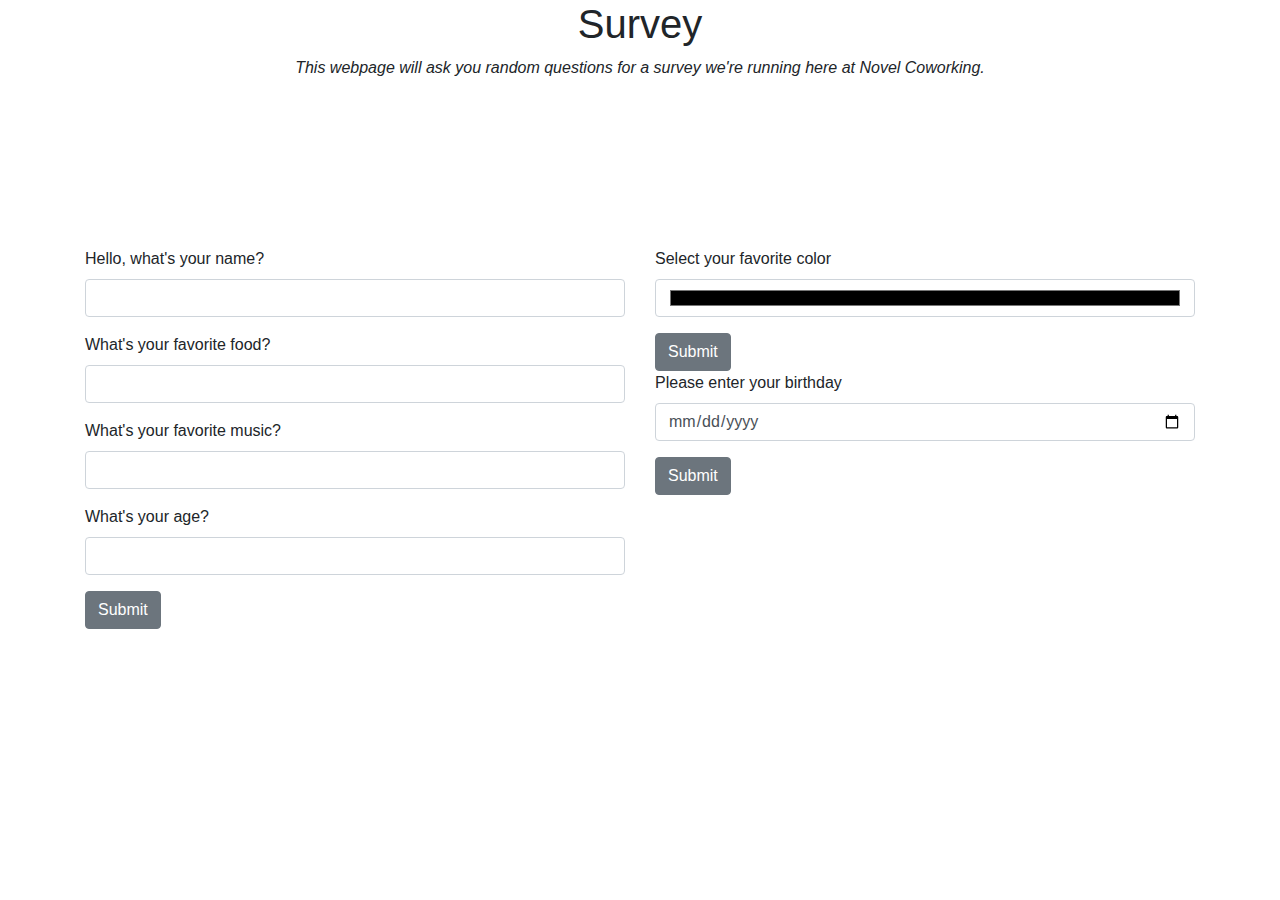
==== index.html @ 2b095444 "Added different form types like date and color." ====
<!DOCTYPE html>
<html>
  <head>
    <link href="css/bootstrap.css" rel="stylesheet" type="text/css">
    <link href="css/styles.css" rel="stylesheet" type="text/css">
    <script src="js1/jquery-3.3.1.js"></script>
    <script src="js1/scripts.js"></script>
    <title>Survey</title>
  </head>
  <body>
    <div class="container">

      <div class="intro">
        <h1>Survey</h1>
        <p><em>This webpage will ask you random questions for a survey we're running here at Novel Coworking.</em></p>
      </div>

      <div class="row">
        <div class="col-md-6">
          <form id="formOne">
            <div class="form-group">
              <label for="name" >Hello, what's your name?</label>
              <input id="name" class="form-control" type="text">
            </div>
            <div class="form-group">
              <label for="food">What's your favorite food?</label>
              <input id="food" class="form-control" type="text">
            </div>
            <div class="form-group">
              <label for="music">What's your favorite music?</label>
              <input id="music" class="form-control" type="text">
            </div>
            <div class="form-group">
              <label for="age">What's your age?</label>
              <input id ="age" class="form-control" type="text">
            </div>
            <button type="submit" class="btn btn-secondary">Submit</button>
          </form>
        </div>
        <div class="col-md-6">
          <form id="formTwo">
            <div class="form-group">
              <label for="favColor">Select your favorite color</label>
              <input id="favColor" class="form-control" type="color">
            </div>
            <button type="submit" class="btn btn-secondary">Submit</button>
          </form>
          <form id="formThree">
            <div class="form-group">
              <label for="birthday">Please enter your birthday</label>
              <input id="birthday" class="form-control" type="date">
            </div>
            <button type="submit" class="btn btn-secondary">Submit</button>
          </form>
        </div>
      </div>


      <div id="reply">
        <p>Hello <span class="name"></span>, your <span class="age"></span> years old and your favorite music is <span class="music"></span>.  We also know you like to eat <span class="food"></span>.</p>
      </div>

    </div>
  </body>
</html>
---- css/styles.css ----
#reply {
  display: none;
}

.intro {
  text-align: center;
  margin-bottom: 15%;
}
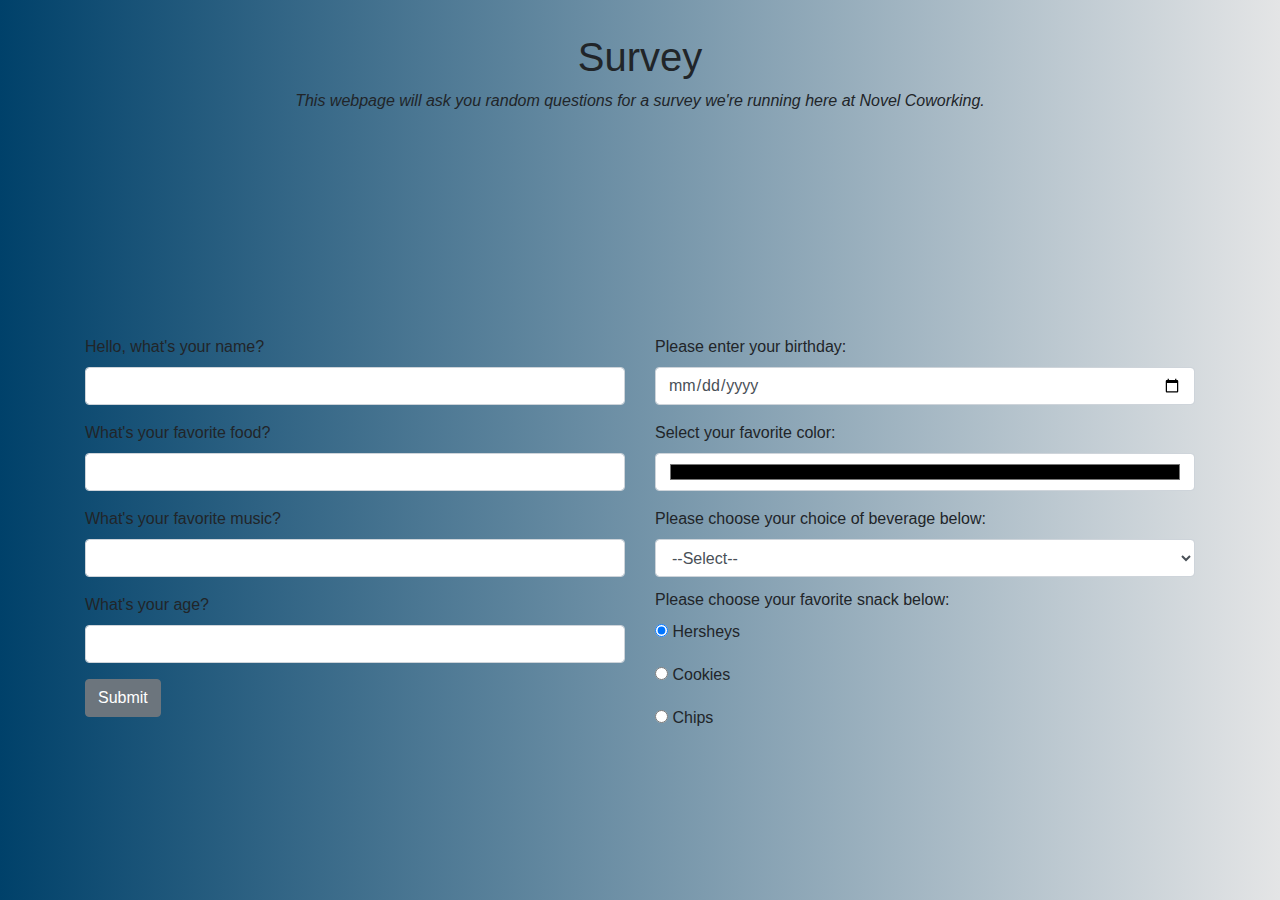
==== commit 9b753158: "Not fully working when using the scripts file in the js1 folder, the script file in the regular js f" ====
--- a/index.html
+++ b/index.html
@@ -17,7 +17,7 @@
 
       <div class="row">
         <div class="col-md-6">
-          <form id="formOne">
+          <form class="formOne">
             <div class="form-group">
               <label for="name" >Hello, what's your name?</label>
               <input id="name" class="form-control" type="text">
@@ -38,26 +38,49 @@
           </form>
         </div>
         <div class="col-md-6">
-          <form id="formTwo">
+          <form class="formOne">
             <div class="form-group">
-              <label for="favColor">Select your favorite color</label>
+              <label for="birthday">Please enter your birthday:</label>
+              <input id="birthday" class="form-control" type="date">
+            </div>
+            <div class="form-group">
+              <label for="favColor">Select your favorite color:</label>
               <input id="favColor" class="form-control" type="color">
             </div>
-            <button type="submit" class="btn btn-secondary">Submit</button>
-          </form>
-          <form id="formThree">
-            <div class="form-group">
-              <label for="birthday">Please enter your birthday</label>
-              <input id="birthday" class="form-control" type="date">
+            <label for="beverage">Please choose your choice of beverage below:</label>
+            <select class="form-control" id="beverage">
+              <option>--Select--</option>
+              <option>Coffee</option>
+              <option>Beer</option>
+              <option>Tea</option>
+              <option>Red Bull</option>
+              <option>Coke</option>
+            </select>
+            <div class="radio">
+              <label>Please choose your favorite snack below:</label><br>
+              <label>
+                <input type="radio" name="snack" value="hersheys" checked>
+                Hersheys
+              </label>
             </div>
-            <button type="submit" class="btn btn-secondary">Submit</button>
+            <div class="radio">
+              <label>
+                <input type="radio" name="snack" value="cookies">
+                Cookies
+              </label>
+            </div>
+            <div class="radio">
+              <label>
+                <input type="radio" name="snack" value="chips">
+                Chips
+              </label>
+            </div>
           </form>
         </div>
       </div>
 
-
       <div id="reply">
-        <p>Hello <span class="name"></span>, your <span class="age"></span> years old and your favorite music is <span class="music"></span>.  We also know you like to eat <span class="food"></span>.</p>
+        <p>Hello <span class="name"></span>, your <span class="age"></span> years old and your favorite music is <span class="music"></span>.  We also know you like to eat <span class="food"></span> and snack on <span class="snack"></span>.  Your favorite beverage is <span class="beverage"></beverage> and you birthday is on <span class="birthday"></span>.  You also mentioned your favorite color is <span class="favColor"></span>.</p>
       </div>
 
     </div>
--- a/css/styles.css
+++ b/css/styles.css
@@ -3,6 +3,15 @@
 }
 
 .intro {
+  margin-top: 3%;
   text-align: center;
-  margin-bottom: 15%;
+  margin-bottom: 20%;
 }
+
+body {
+  background-image: linear-gradient(to right, #00416a, #e4e5e6);
+}
+
+.radio {
+  margin-top:2%;
+}
